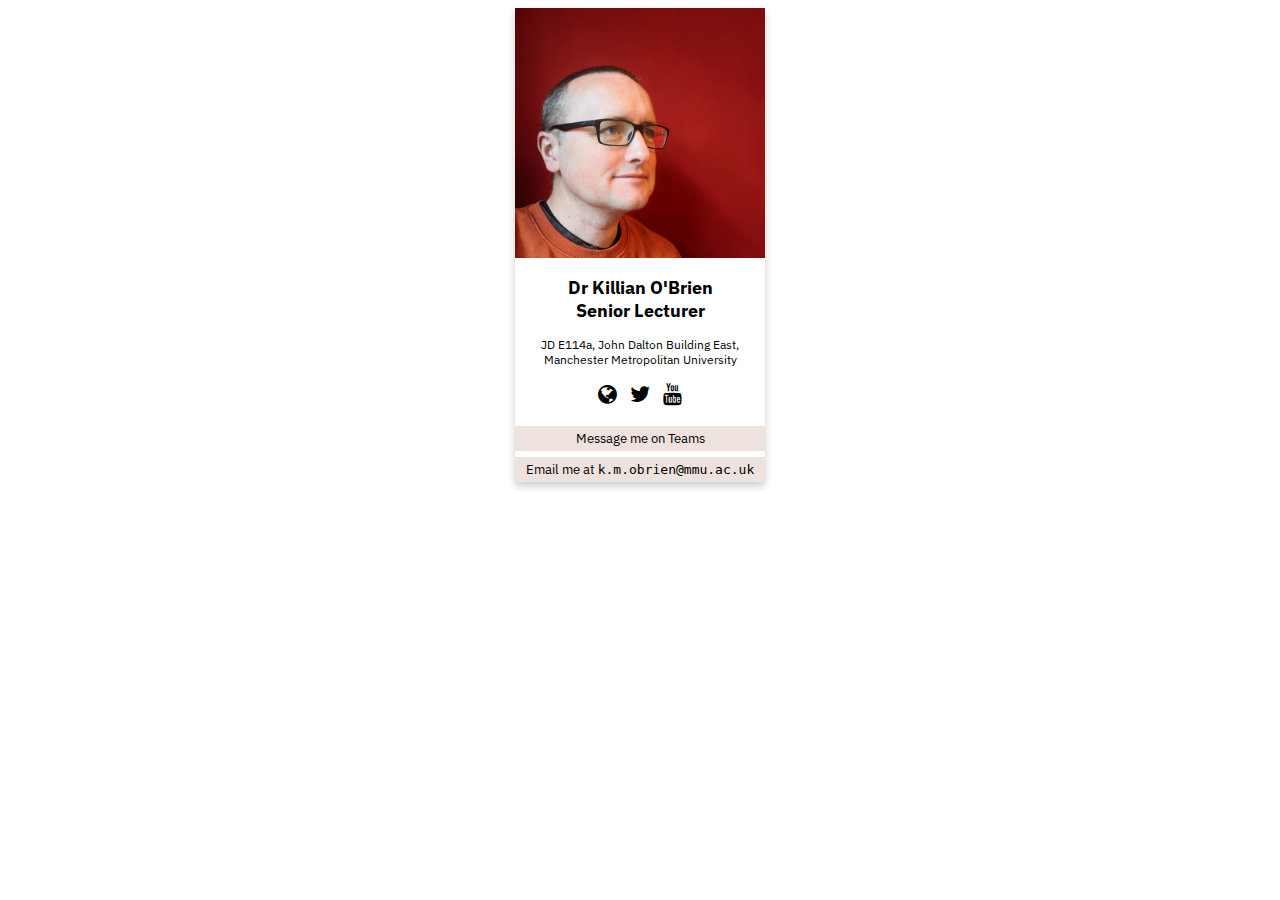
==== card.html @ 776b25b0 "card" ====
<!DOCTYPE html>
<html>

<head>
<!-- Font -->
<link rel="preconnect" href="https://fonts.googleapis.com">
<link rel="preconnect" href="https://fonts.gstatic.com" crossorigin>
<link href="https://fonts.googleapis.com/css2?family=IBM+Plex+Sans&display=swap" rel="stylesheet">
<!-- Add icon library -->
<link rel="stylesheet" href="https://cdnjs.cloudflare.com/ajax/libs/font-awesome/4.7.0/css/font-awesome.min.css">
<!-- Card css -->
<link rel="stylesheet" href="card.css">

</head>

<body>
<div class="card">
  <img src="me-red.jpg" alt="Killian" style="width:250px">
  <h2>Dr Killian O'Brien<br>Senior Lecturer</h2>
  <p>JD E114a, John Dalton Building East,<br>
  Manchester Metropolitan University</p>
  <!-- <a href="#"><i class="fa fa-dribbble"></i></a> -->
  <div>
  <a style="margin:0px 5px;" href="https://www.mmu.ac.uk/computing-and-maths/staff/profile/dr-killian-obrien" target="_blank"><i class="fa fa-globe"></i></a>
  <a style="margin:0px 5px;" href="https://twitter.com/killianobrien" target="_blank"><i class="fa fa-twitter"></i></a>
  <a style="margin:0px 5px;" href="https://www.youtube.com/@KillianOBrien" target="_blank"><i class="fa fa-youtube"></i></a>
  <!-- <a href="#"><i class="fa fa-linkedin"></i></a> -->
  <!-- <a href="#"><i class="fa fa-facebook"></i></a> -->
  </div>
  <p><a href="https://teams.microsoft.com/l/chat/0/0?users=k.m.obrien@mmu.ac.uk" target="_blank"><button>Message me on Teams</button></a>
  <a href="mailto:k.m.obrien@mmu.ac.uk"><button>Email me at <code>k.m.obrien@mmu.ac.uk</code></button></a></p>
</div>
</body>



</html>
---- card.css ----
.card {
    box-shadow: 0 4px 8px 0 rgba(0, 0, 0, 0.2);
    max-width: 250px;
    margin: auto;
    text-align: center;
    font-family: 'IBM Plex Sans', sans-serif;
    font-size: 12px;
    /* float:right; */
  }
  
  .title {
    color: grey;
    font-size: 12px;
  }
  
  button {
    font-family: 'IBM Plex Sans', sans-serif;
    border: none;
    outline: 0;
    display: inline-block;
    padding: 4px;
    color: black;
    background-color:#EEE2DE;
    text-align: center;
    cursor: pointer;
    width: 100%;
    font-size: 13px;
  }
  
  a {
    text-decoration: none;
    font-size: 22px;
    color: black;
  }
  
  button:hover, a:hover {
    opacity: 0.7;
  }
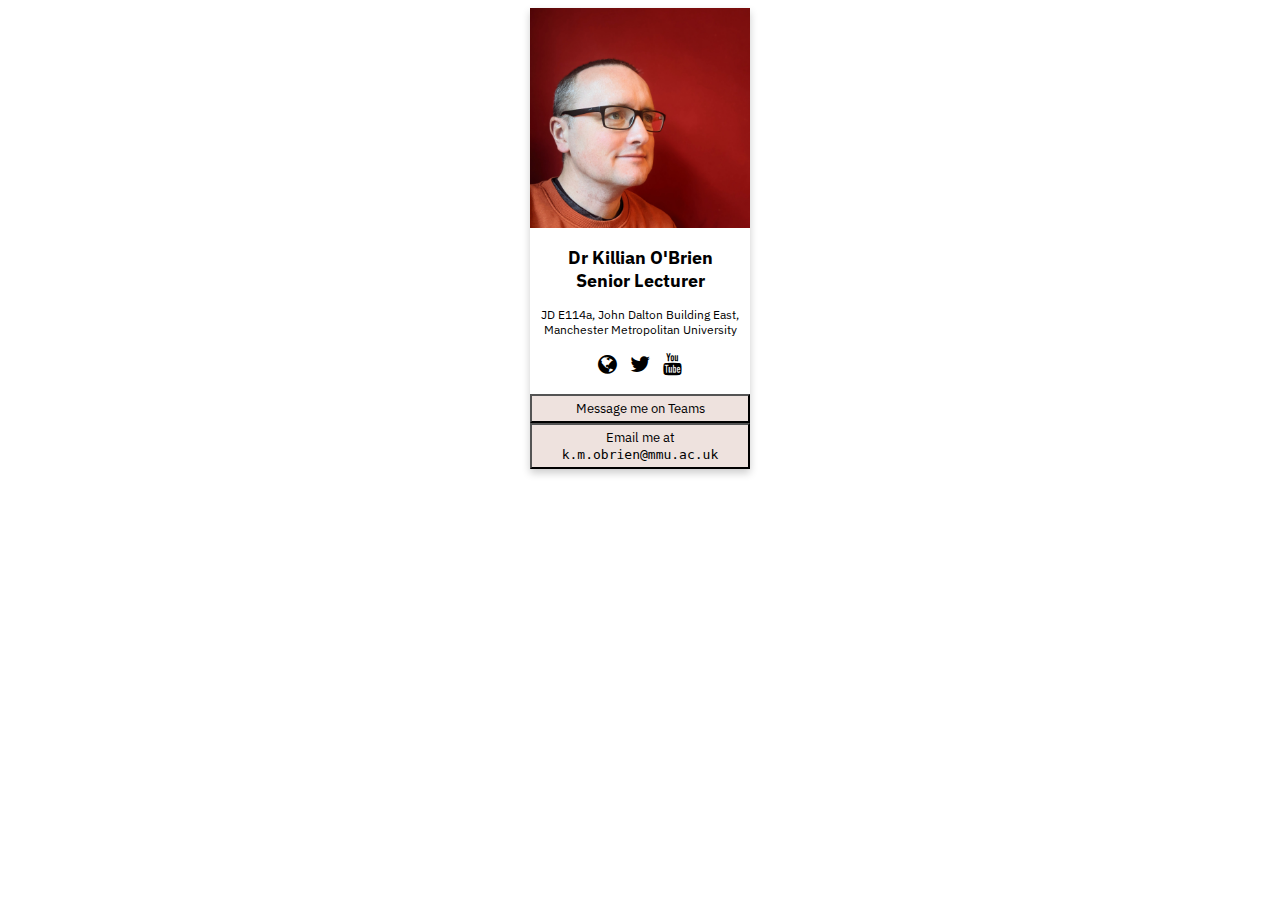
==== commit 7b2ed3c8: "card width" ====
--- a/card.html
+++ b/card.html
@@ -15,7 +15,7 @@
 
 <body>
 <div class="card">
-  <img src="me-red.jpg" alt="Killian" style="width:250px">
+  <img src="me-red.jpg" alt="Killian" style="width:220px">
   <h2>Dr Killian O'Brien<br>Senior Lecturer</h2>
   <p>JD E114a, John Dalton Building East,<br>
   Manchester Metropolitan University</p>
--- a/card.css
+++ b/card.css
@@ -1,6 +1,6 @@
 .card {
     box-shadow: 0 4px 8px 0 rgba(0, 0, 0, 0.2);
-    max-width: 250px;
+    max-width: 220px;
     margin: auto;
     text-align: center;
     font-family: 'IBM Plex Sans', sans-serif;
@@ -15,8 +15,8 @@
   
   button {
     font-family: 'IBM Plex Sans', sans-serif;
-    border: none;
-    outline: 0;
+    border: 1;
+    /* outline: 2; */
     display: inline-block;
     padding: 4px;
     color: black;
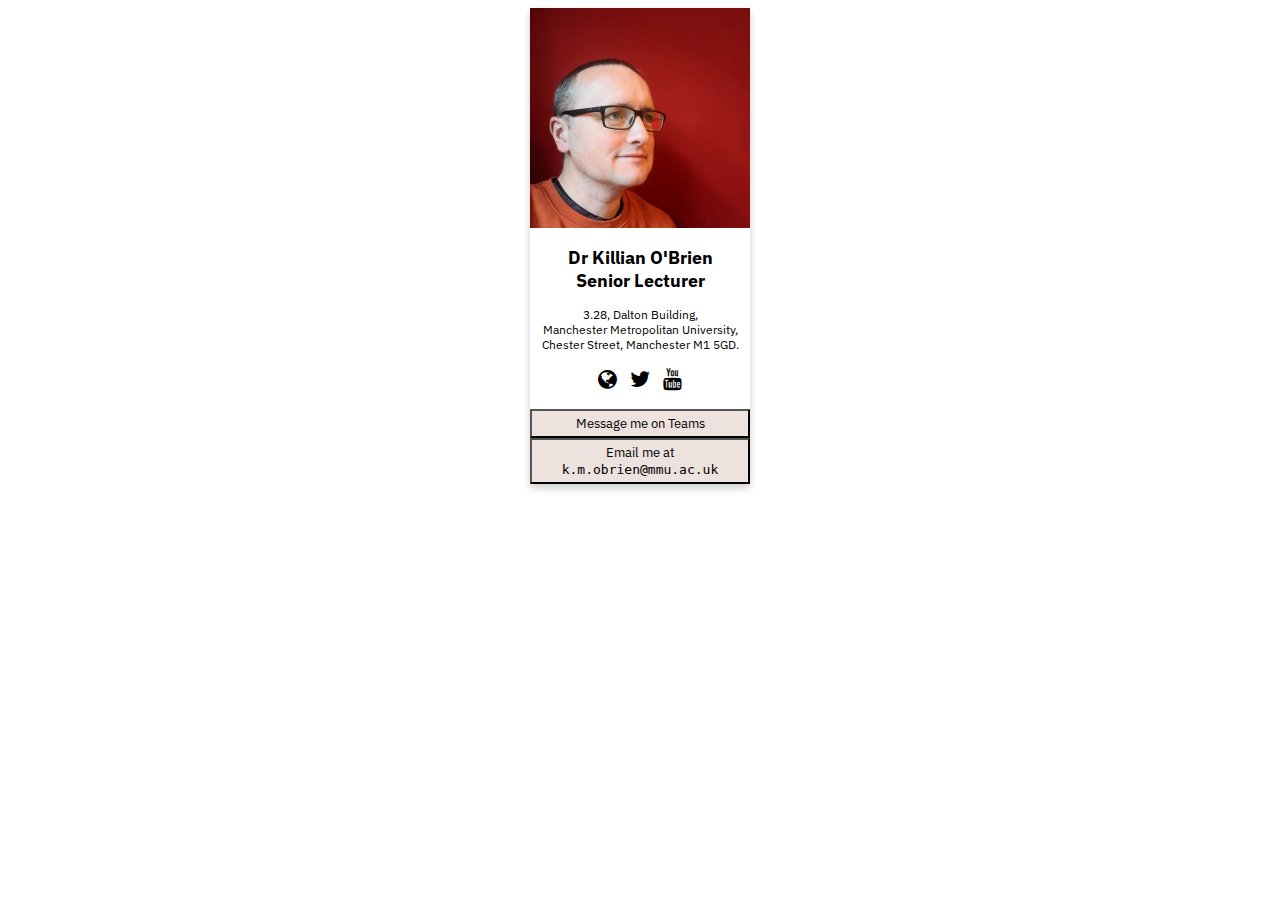
==== commit 70ae211d: "card building address" ====
--- a/card.html
+++ b/card.html
@@ -17,8 +17,9 @@
 <div class="card">
   <img src="me-red.jpg" alt="Killian" style="width:220px">
   <h2>Dr Killian O'Brien<br>Senior Lecturer</h2>
-  <p>JD E114a, John Dalton Building East,<br>
-  Manchester Metropolitan University</p>
+  <p>3.28, Dalton Building,<br>
+  Manchester Metropolitan University,<br>
+Chester Street, Manchester M1 5GD.</p>
   <!-- <a href="#"><i class="fa fa-dribbble"></i></a> -->
   <div>
   <a style="margin:0px 5px;" href="https://www.mmu.ac.uk/computing-and-maths/staff/profile/dr-killian-obrien" target="_blank"><i class="fa fa-globe"></i></a>
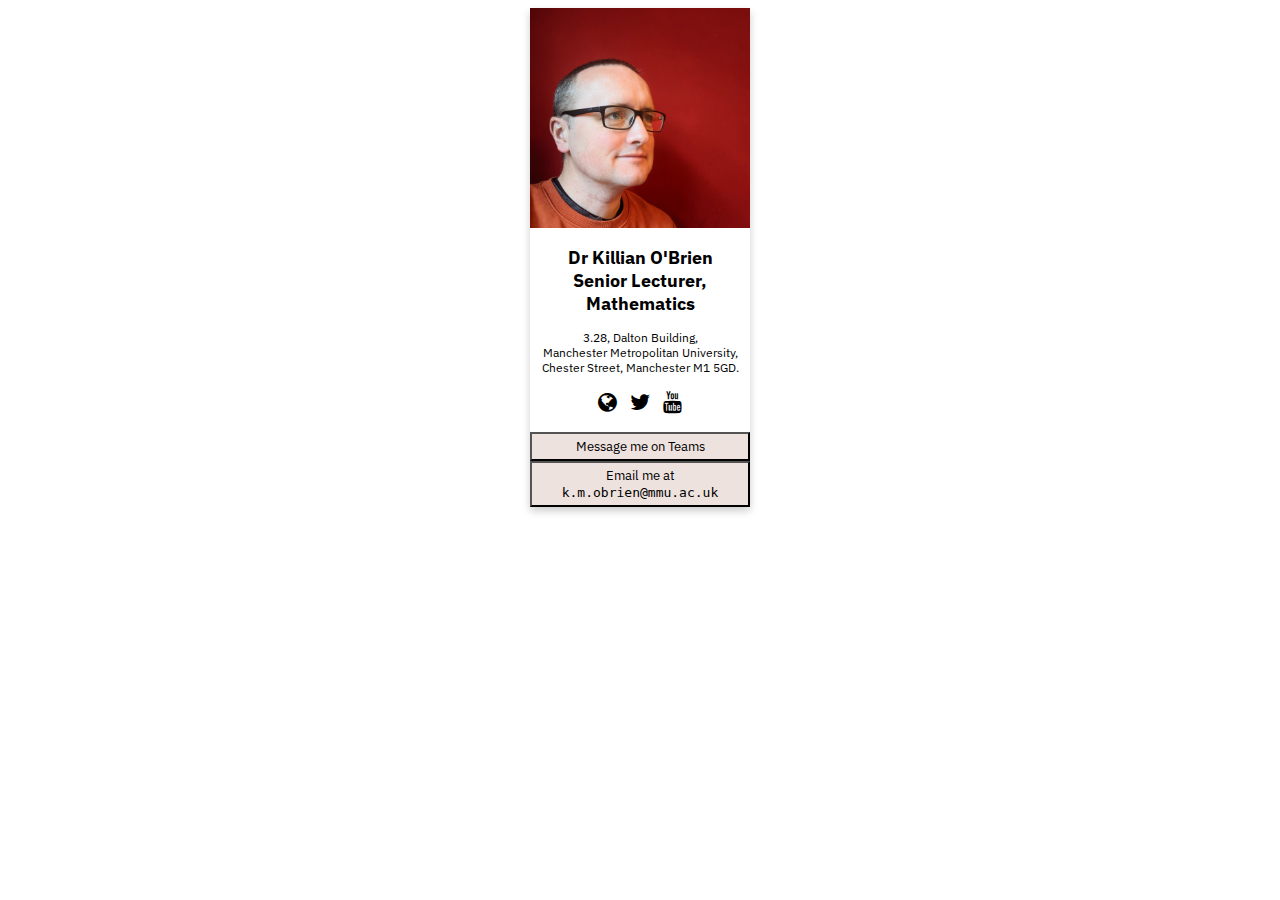
==== commit 529c0701: "maths added" ====
--- a/card.html
+++ b/card.html
@@ -16,7 +16,7 @@
 <body>
 <div class="card">
   <img src="me-red.jpg" alt="Killian" style="width:220px">
-  <h2>Dr Killian O'Brien<br>Senior Lecturer</h2>
+  <h2>Dr Killian O'Brien<br>Senior Lecturer, Mathematics</h2>
   <p>3.28, Dalton Building,<br>
   Manchester Metropolitan University,<br>
 Chester Street, Manchester M1 5GD.</p>
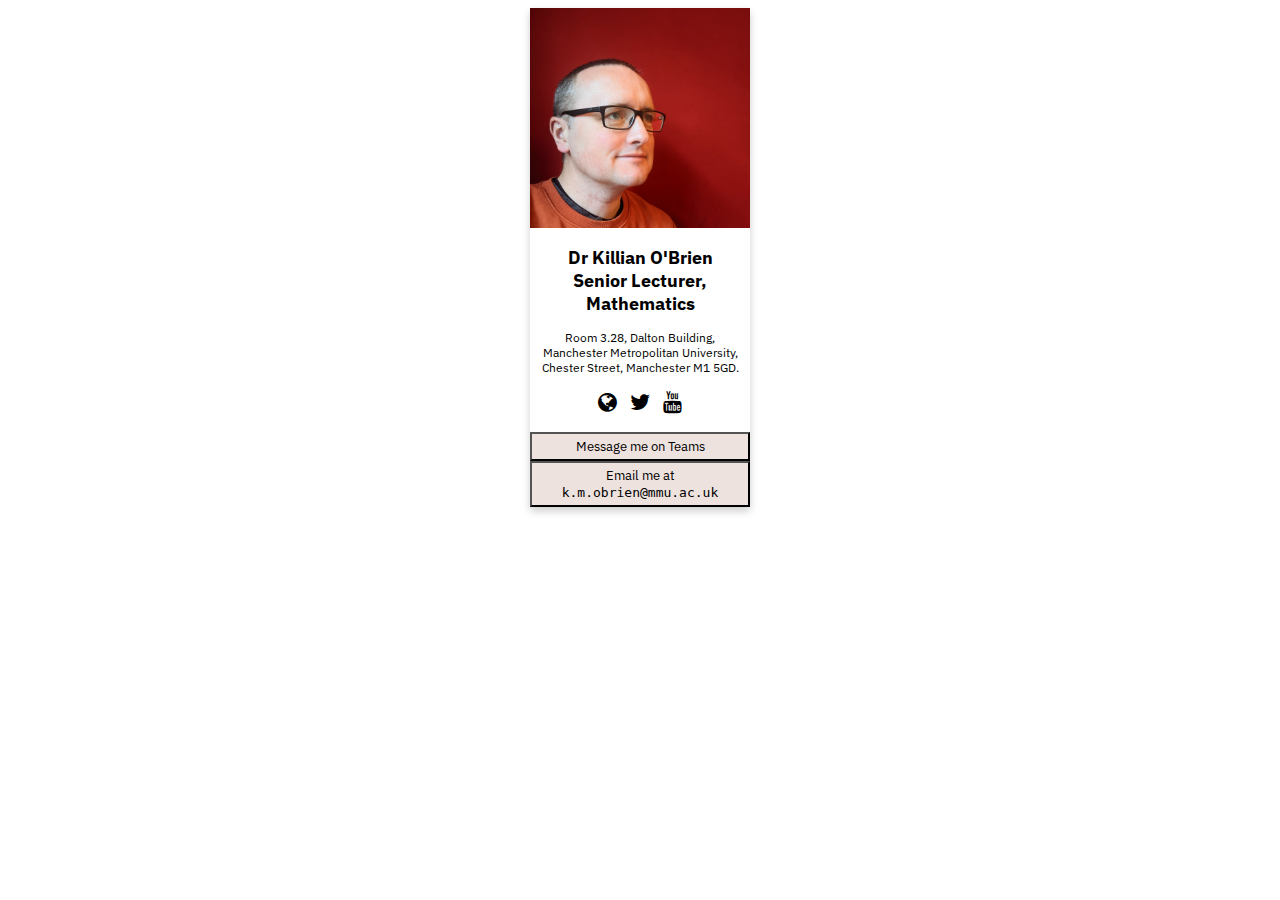
==== commit 0478c3c5: "room" ====
--- a/card.html
+++ b/card.html
@@ -17,7 +17,7 @@
 <div class="card">
   <img src="me-red.jpg" alt="Killian" style="width:220px">
   <h2>Dr Killian O'Brien<br>Senior Lecturer, Mathematics</h2>
-  <p>3.28, Dalton Building,<br>
+  <p>Room 3.28, Dalton Building,<br>
   Manchester Metropolitan University,<br>
 Chester Street, Manchester M1 5GD.</p>
   <!-- <a href="#"><i class="fa fa-dribbble"></i></a> -->
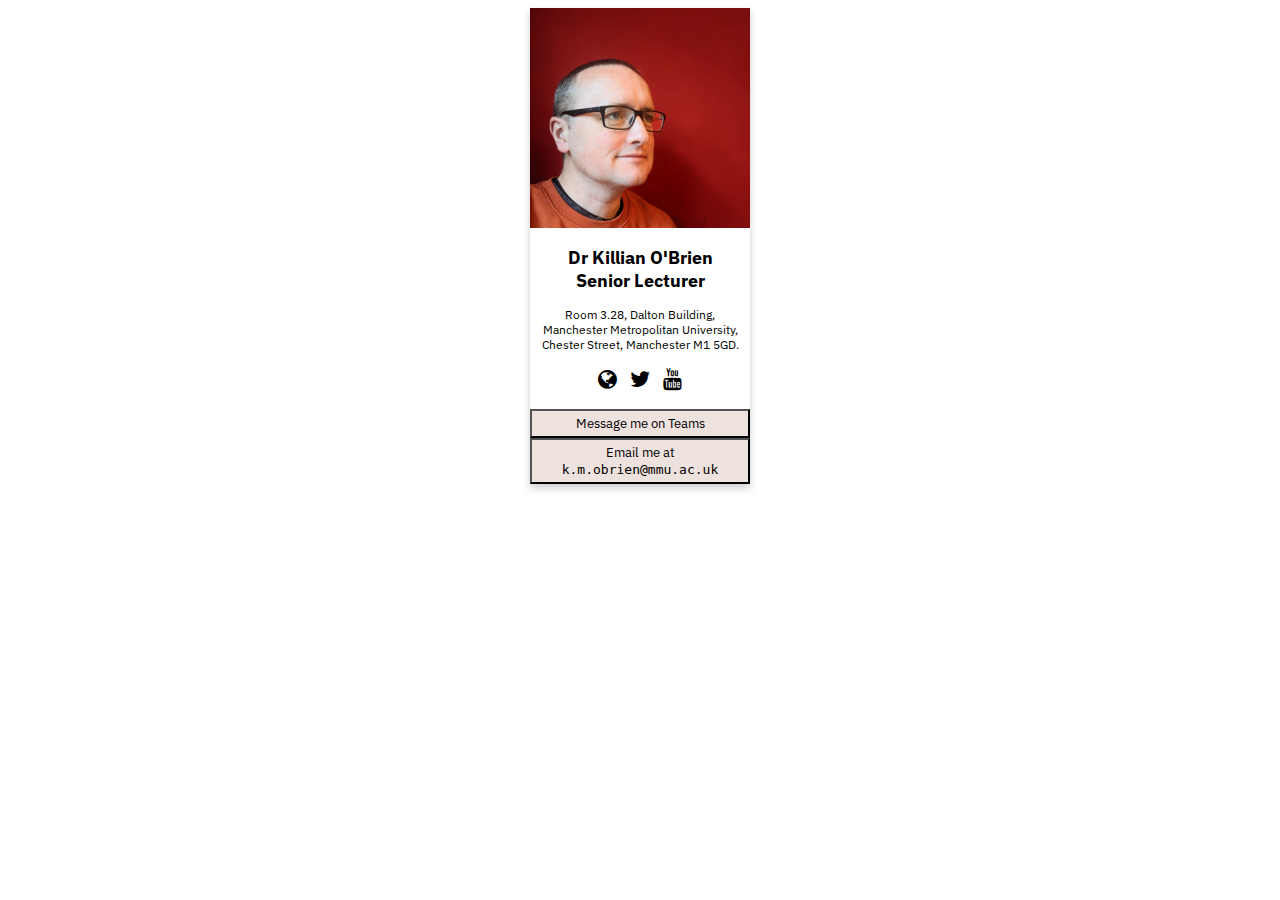
==== commit 38040943: "del maths" ====
--- a/card.html
+++ b/card.html
@@ -16,7 +16,7 @@
 <body>
 <div class="card">
   <img src="me-red.jpg" alt="Killian" style="width:220px">
-  <h2>Dr Killian O'Brien<br>Senior Lecturer, Mathematics</h2>
+  <h2>Dr Killian O'Brien<br>Senior Lecturer</h2>
   <p>Room 3.28, Dalton Building,<br>
   Manchester Metropolitan University,<br>
 Chester Street, Manchester M1 5GD.</p>
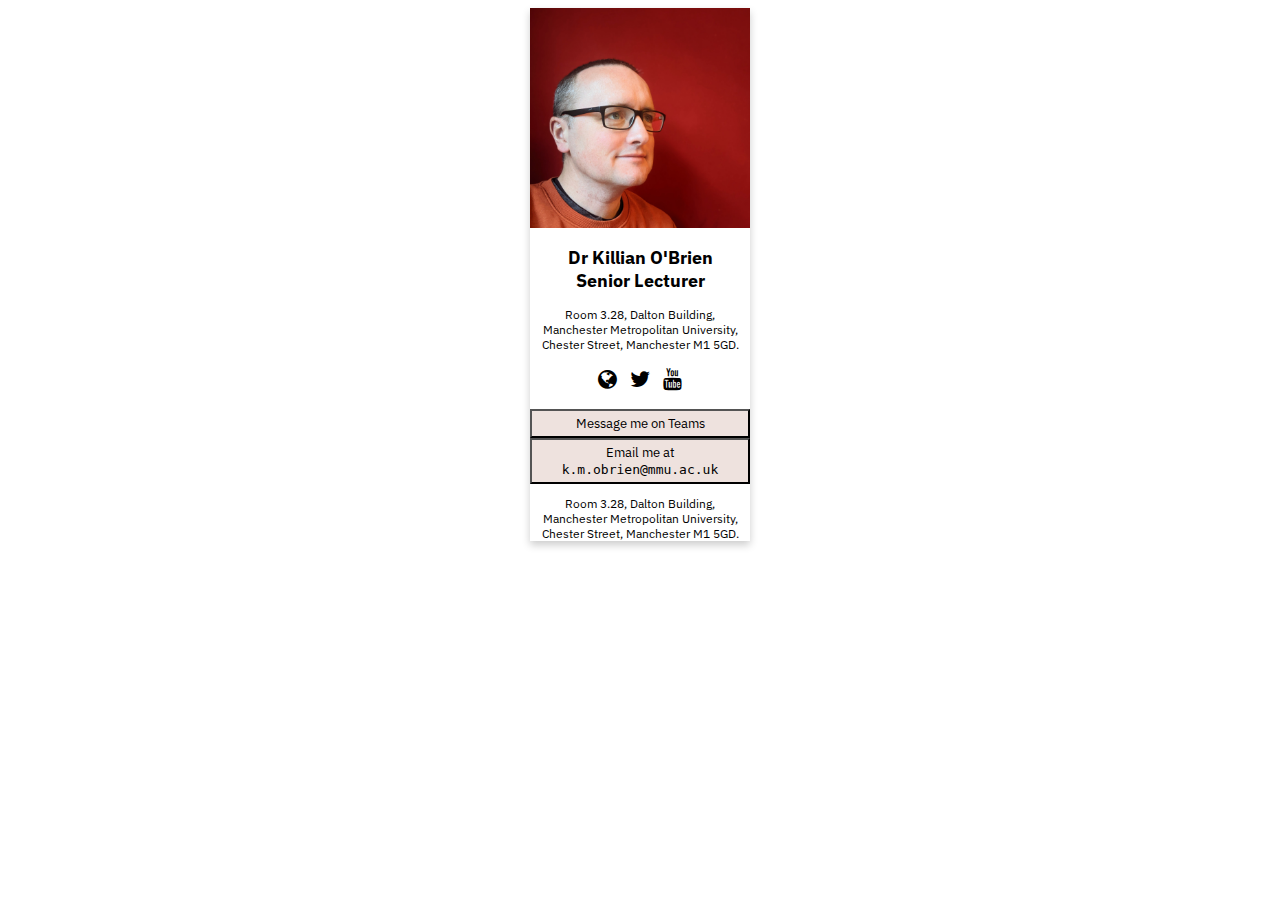
==== commit 6799b2d2: "card" ====
--- a/card.html
+++ b/card.html
@@ -30,6 +30,9 @@
   </div>
   <p><a href="https://teams.microsoft.com/l/chat/0/0?users=k.m.obrien@mmu.ac.uk" target="_blank"><button>Message me on Teams</button></a>
   <a href="mailto:k.m.obrien@mmu.ac.uk"><button>Email me at <code>k.m.obrien@mmu.ac.uk</code></button></a></p>
+  <p>Room 3.28, Dalton Building,<br>
+    Manchester Metropolitan University,<br>
+  Chester Street, Manchester M1 5GD.</p>
 </div>
 </body>
 
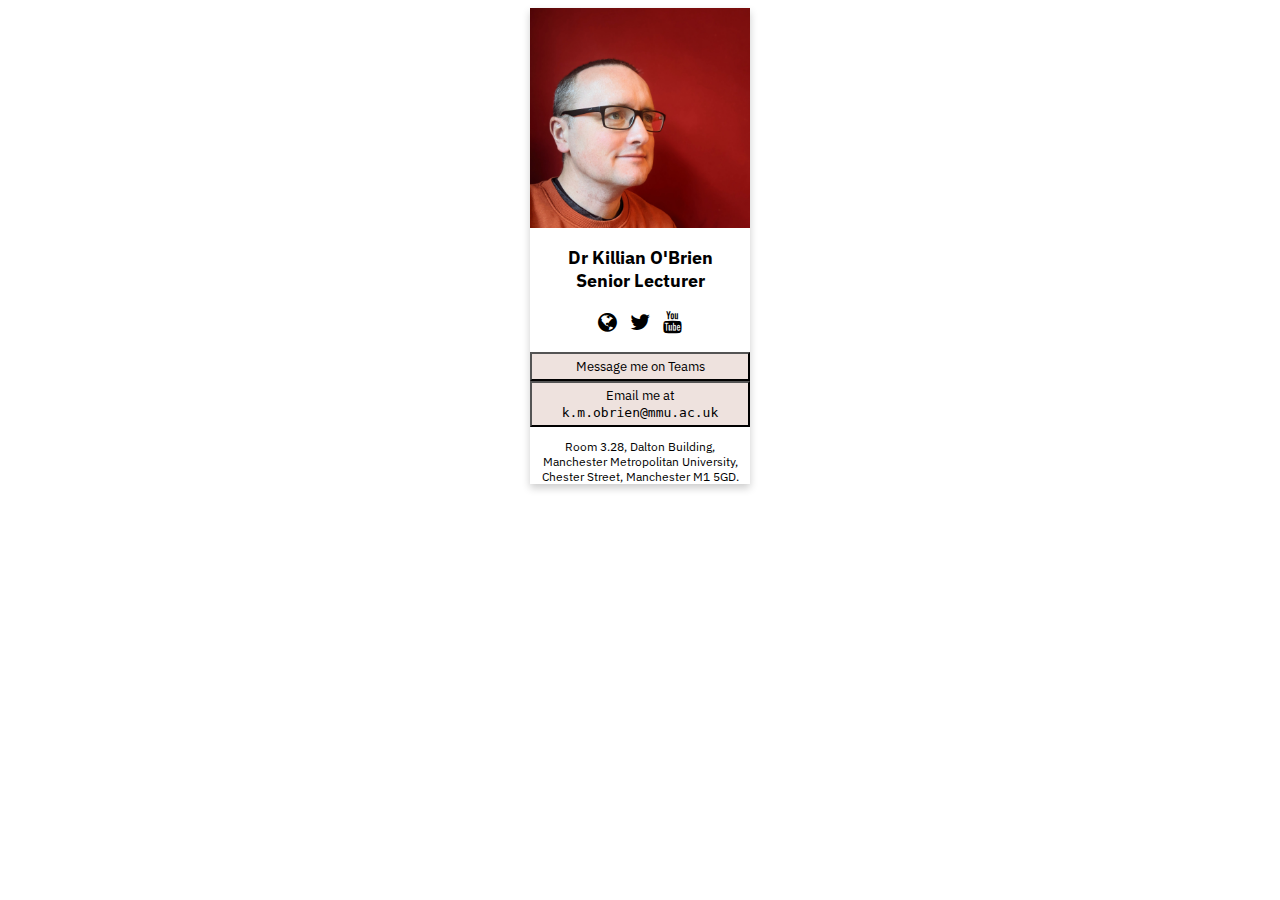
==== commit 0e778849: "adress to bottom" ====
--- a/card.html
+++ b/card.html
@@ -17,9 +17,6 @@
 <div class="card">
   <img src="me-red.jpg" alt="Killian" style="width:220px">
   <h2>Dr Killian O'Brien<br>Senior Lecturer</h2>
-  <p>Room 3.28, Dalton Building,<br>
-  Manchester Metropolitan University,<br>
-Chester Street, Manchester M1 5GD.</p>
   <!-- <a href="#"><i class="fa fa-dribbble"></i></a> -->
   <div>
   <a style="margin:0px 5px;" href="https://www.mmu.ac.uk/computing-and-maths/staff/profile/dr-killian-obrien" target="_blank"><i class="fa fa-globe"></i></a>
